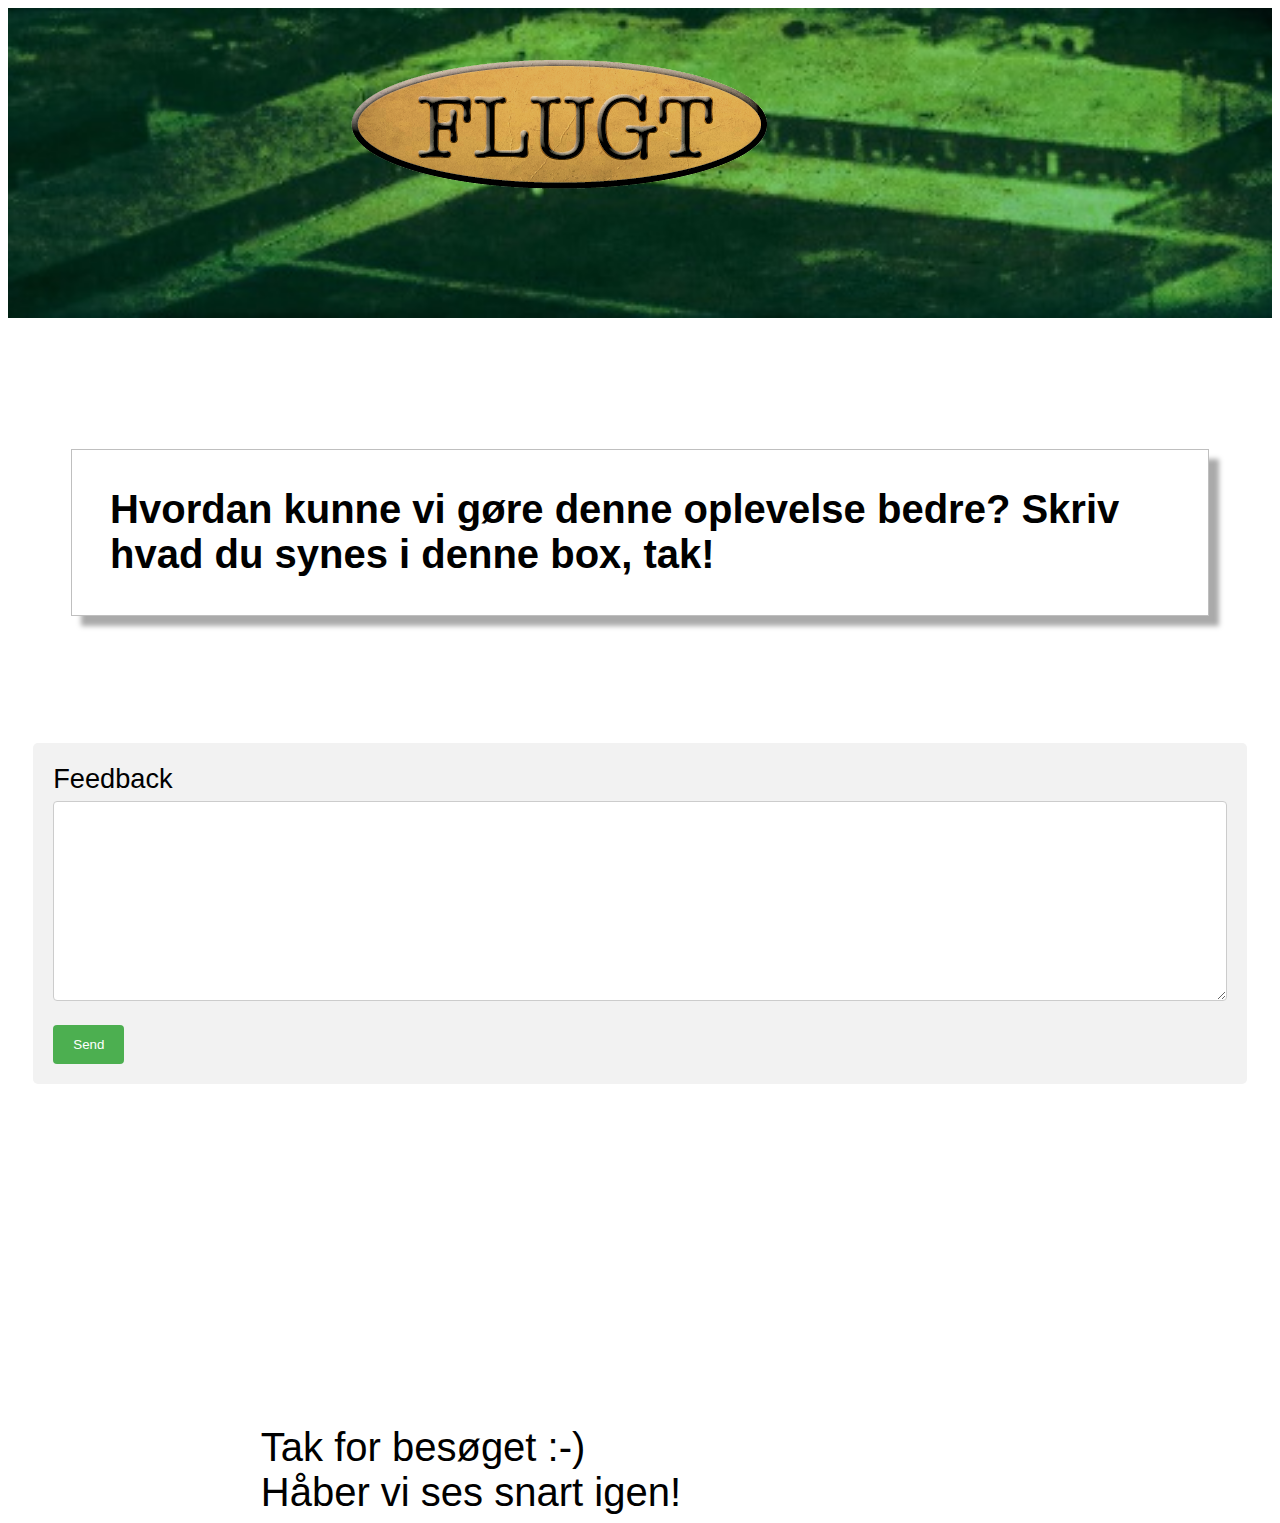
==== feedback.html @ 553e92ca "rettelse på flugt" ====
<!DOCTYPE html>
    <html lang="da">
        <head>
            <link rel="stylesheet" href="css/index.css"> 
            <title> Flugt - Oplev lejren der var
            </title>
            <script src="javascript/flugt.js">
            </script>
        </head>
        <body>
        

    <img class="logo" src="billeder/flugt%20rapport%20logo.png" alt="logo">

    <img class="baggrund" src="billeder/gren.jpg" alt="baggrund">
    
    
    <div>
        
        
        
    </div>

  <div>
   <h2 class="feedbacktekst">
       Hvordan kunne vi gøre denne oplevelse bedre? Skriv hvad du synes i denne box, tak! 
    
   </h2>
   
   </div>
    
       
<div class="container">
  <form action="action_page.php">



    <label for="subject">Feedback</label>
    <textarea id="subject" name="subject" style="height:200px"></textarea>

    <input type="submit" value="Send">

  </form>
</div>  
       
             <div class="feedbacktekst2"> Tak for besøget :-)
            <br>
             Håber vi ses snart igen! 
             </div>      
        </body>
        
</html>
---- css/index.css ----
body{
    background-color: #ffffff;
    font-family: 'helvetica';
    color: #8B4513; 

}


/* Startside med sprog*/
.velkommen {
    text-decoration: underline;
    padding-left: 10%;
    text-size-adjust: 350%;
}

.sprog {
    text-decoration: underline;
    margin:
    padding-left: 20%;
    padding-top: 30%;
    text-size-adjust: 250%;

}


/*Login-side*/

/* Spilleside*/

.question{
    font-weight: 600;
}

.answers {
    margin-bottom: 20px;
}

.answers label{
    display: block;
}

.subtmit{
    font-size: 20px;
    background-color: #279;
    color: #fff;
    border: 0px;
    border-radius: 20px;
    cursor: pointer;
    margin-bottom: 20px;
}

.submit:hover{
    background-color: #38a;
}



/* Feedback*/


.logo {
    margin-left: 24%;
    position: absolute;
  
}

.baggrund {
    height: 50%;
    width: 100%;

}


.feedbacktekst {
 font-size: 250%;
    box-shadow: 3px 3px 5px 5px;
      padding: 10px 10px 20px 10px;
  border: 1px solid #BFBFBF;
  background-color: white;
  box-shadow: 10px 10px 5px #aaaaaa;
    color: #000000; 
    margin-left: 5%;
    margin-right: 5%;
    padding: 3%;
    margin-top: 10%;
       
}

.feedbacktekst2 {
    margin-top: 27%;
    color:#000000;
    font-size: 250%;
    margin-left: 20%;
}

 /* contact feedbackform */

input[type=text], select, textarea {
  width: 100%; /* Full width */
  padding: 12px; /* Some padding */ 
  border: 1px solid #ccc; /* Gray border */
  border-radius: 4px; /* Rounded borders */
  box-sizing: border-box; /* Make sure that padding and width stays in place */
  margin-top: 6px; /* Add a top margin */
  margin-bottom: 16px; /* Bottom margin */
  resize: vertical 
}

/* Style the submit button with a specific background color etc */
input[type=submit] {
  background-color: #4CAF50;
  color: white;
  padding: 12px 20px;
  border: none;
  border-radius: 4px;
  cursor: pointer;
}

/* When moving the mouse over the submit button, add a darker green color */
input[type=submit]:hover {
  background-color: #45a049;
}

/* Add a background color and some padding around the form */
.container {
  border-radius: 5px;
  background-color: #f2f2f2;
  padding: 20px;
  color: #000000;
  margin-left: 2%;
  margin-right: 2%;
  margin-top: 10%;
  font-size: 170%;
}
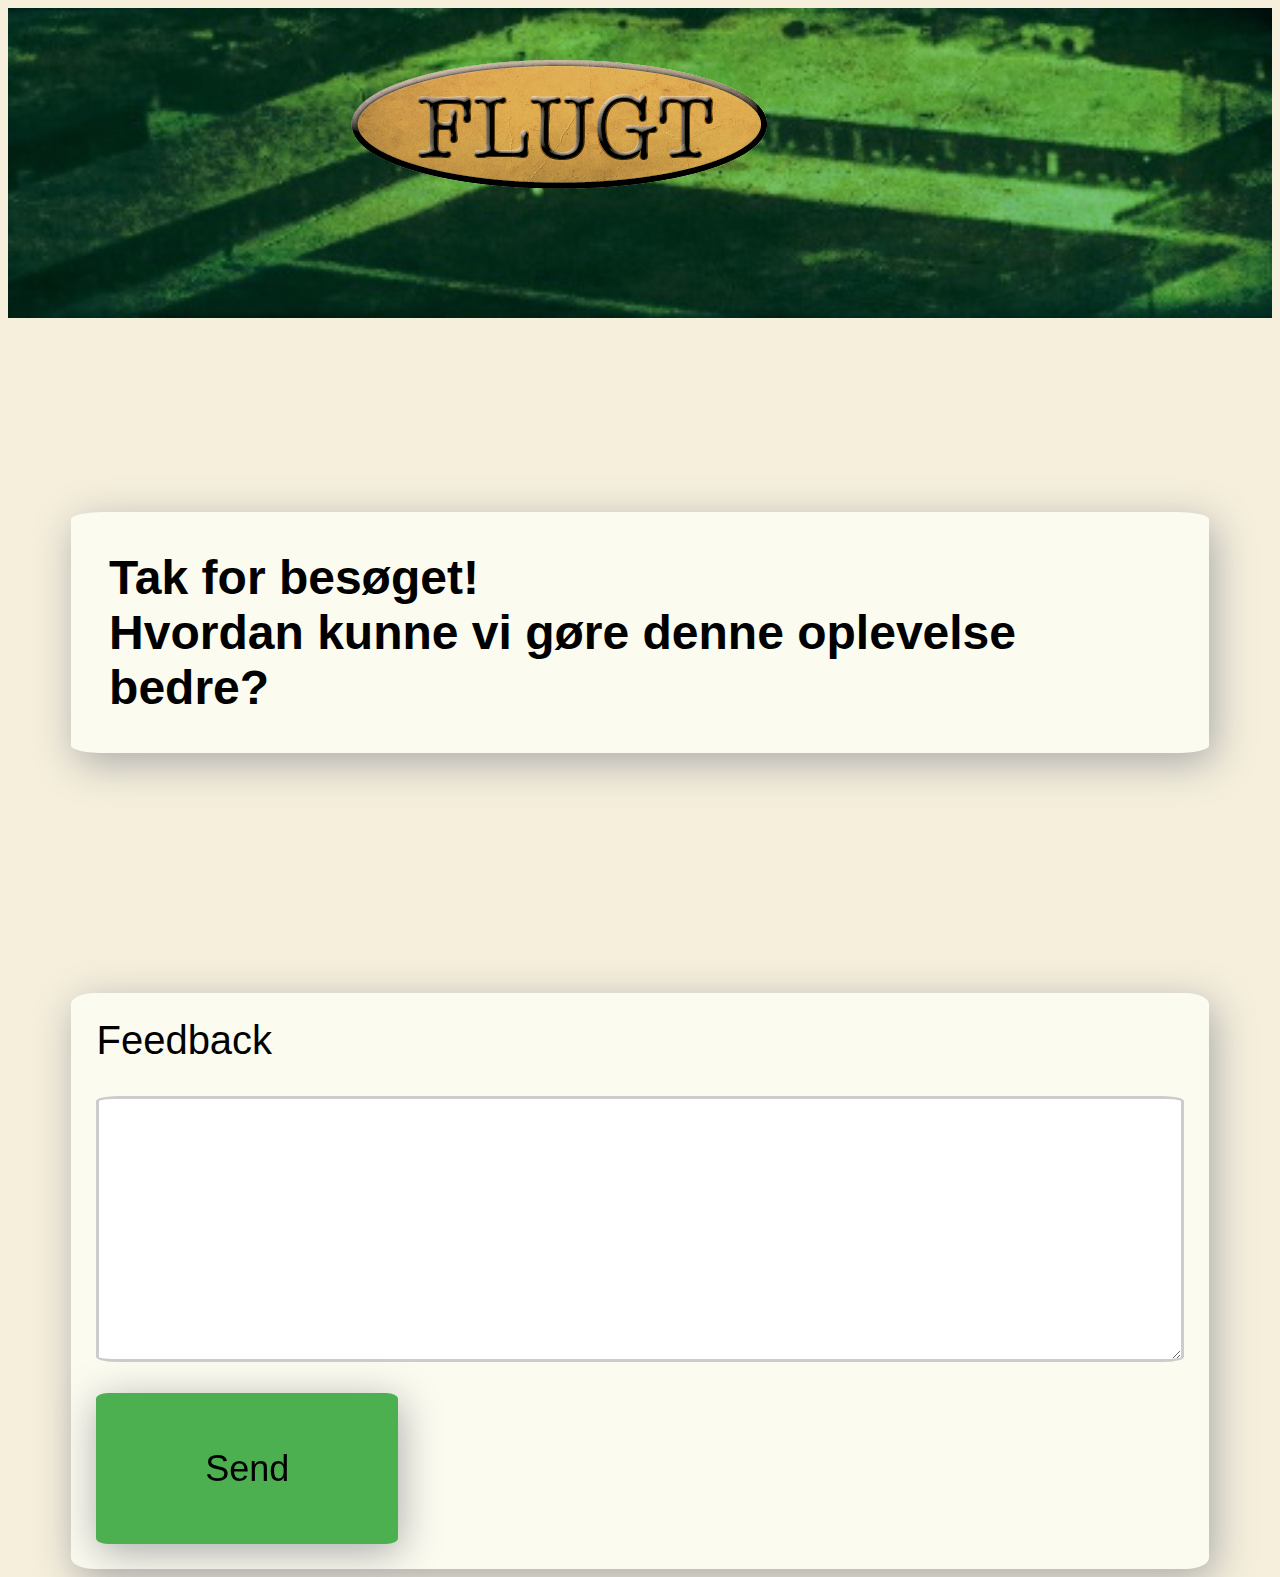
==== commit 2483bab8: "feedback rettelser og main farve beige farve" ====
--- a/feedback.html
+++ b/feedback.html
@@ -23,7 +23,8 @@
 
   <div>
    <h2 class="feedbacktekst">
-       Hvordan kunne vi gøre denne oplevelse bedre? Skriv hvad du synes i denne box, tak! 
+       Tak for besøget!  
+       <br> Hvordan kunne vi gøre denne oplevelse bedre? 
     
    </h2>
    
@@ -43,10 +44,9 @@
   </form>
 </div>  
        
-             <div class="feedbacktekst2"> Tak for besøget :-)
-            <br>
-             Håber vi ses snart igen! 
-             </div>      
+            
+             
+                   
         </body>
         
 </html>--- a/css/index.css
+++ b/css/index.css
@@ -1,7 +1,7 @@
-body{
-    background-color: #ffffff;
+body {
+    background-color: #f5efdc;
     font-family: 'helvetica';
-    color: #8B4513; 
+    color: #8B4513;
 
 }
 
@@ -16,7 +16,7 @@
 .sprog {
     text-decoration: underline;
     margin:
-    padding-left: 20%;
+        padding-left: 20%;
     padding-top: 30%;
     text-size-adjust: 250%;
 
@@ -27,7 +27,7 @@
 
 /* Spilleside*/
 
-.question{
+.question {
     font-weight: 600;
 }
 
@@ -35,11 +35,11 @@
     margin-bottom: 20px;
 }
 
-.answers label{
+.answers label {
     display: block;
 }
 
-.subtmit{
+.subtmit {
     font-size: 20px;
     background-color: #279;
     color: #fff;
@@ -49,92 +49,92 @@
     margin-bottom: 20px;
 }
 
-.submit:hover{
+.submit:hover {
     background-color: #38a;
 }
 
 
 
-/* Feedback*/
+/* Feedback */
 
 
 .logo {
     margin-left: 24%;
     position: absolute;
-  
+
+
 }
 
 .baggrund {
     height: 50%;
     width: 100%;
+    
+}
+
+
+.feedbacktekst {
+    font-size: 300%;
+    box-shadow: 3% 3% 5% 5%;
+    padding: 10% 10% 20% 10%;
+    border: 1px solid #BFBFBF;
+    background-color: #fbfbf0;
+    box-shadow: 5px 10px 40px #aaaaaa;
+    color: #000000;
+    margin-left: 5%;
+    margin-right: 5%;
+    padding: 3%;
+    margin-top: 15%;
+    border-radius: 3%;
+    border: none;
 
 }
 
 
-.feedbacktekst {
- font-size: 250%;
-    box-shadow: 3px 3px 5px 5px;
-      padding: 10px 10px 20px 10px;
-  border: 1px solid #BFBFBF;
-  background-color: white;
-  box-shadow: 10px 10px 5px #aaaaaa;
-    color: #000000; 
-    margin-left: 5%;
-    margin-right: 5%;
-    padding: 3%;
-    margin-top: 10%;
-       
+/* feedbackform */
+
+input[type=text],
+select,
+textarea {
+    width: 100%;
+    padding: 12%;
+    border: solid #ccc;
+    border-radius: 2%;
+    box-sizing: border-box;
+    margin-top: 3%;
+    margin-bottom: 2%;
+    resize: vertical
 }
 
-.feedbacktekst2 {
-    margin-top: 27%;
-    color:#000000;
-    font-size: 250%;
-    margin-left: 20%;
+/* send */
+
+input[type=submit] {
+    background-color: #4CAF50;
+    color: #000000;
+    padding: 5% 10%;
+    border: none;
+    border-radius: 4%;
+    cursor: pointer;
+    font-size: 90%;
+     box-shadow: 2px 8px 40px #aaaaaa;  
+
 }
 
- /* contact feedbackform */
+/* trykker på knappen send */
 
-input[type=text], select, textarea {
-  width: 100%; /* Full width */
-  padding: 12px; /* Some padding */ 
-  border: 1px solid #ccc; /* Gray border */
-  border-radius: 4px; /* Rounded borders */
-  box-sizing: border-box; /* Make sure that padding and width stays in place */
-  margin-top: 6px; /* Add a top margin */
-  margin-bottom: 16px; /* Bottom margin */
-  resize: vertical 
+input[type=submit]:hover {
+    background-color: #4CAF58;
 }
-
-/* Style the submit button with a specific background color etc */
-input[type=submit] {
-  background-color: #4CAF50;
-  color: white;
-  padding: 12px 20px;
-  border: none;
-  border-radius: 4px;
-  cursor: pointer;
-}
-
-/* When moving the mouse over the submit button, add a darker green color */
-input[type=submit]:hover {
-  background-color: #45a049;
-}
-
-/* Add a background color and some padding around the form */
-.container {
-  border-radius: 5px;
-  background-color: #f2f2f2;
-  padding: 20px;
-  color: #000000;
-  margin-left: 2%;
-  margin-right: 2%;
-  margin-top: 10%;
-  font-size: 170%;
-} 
-
-    
-     
 
 
 
+.container {
+    border-radius: 2%;
+    padding: 2%;
+    color: #000000;
+    margin-left: 5%;
+    margin-right: 5%;
+    margin-top: 19%;
+    font-size: 250%;
+    box-shadow: 5px 10px 40px #aaaaaa;
+    background-color: #fbfbf0;
+}
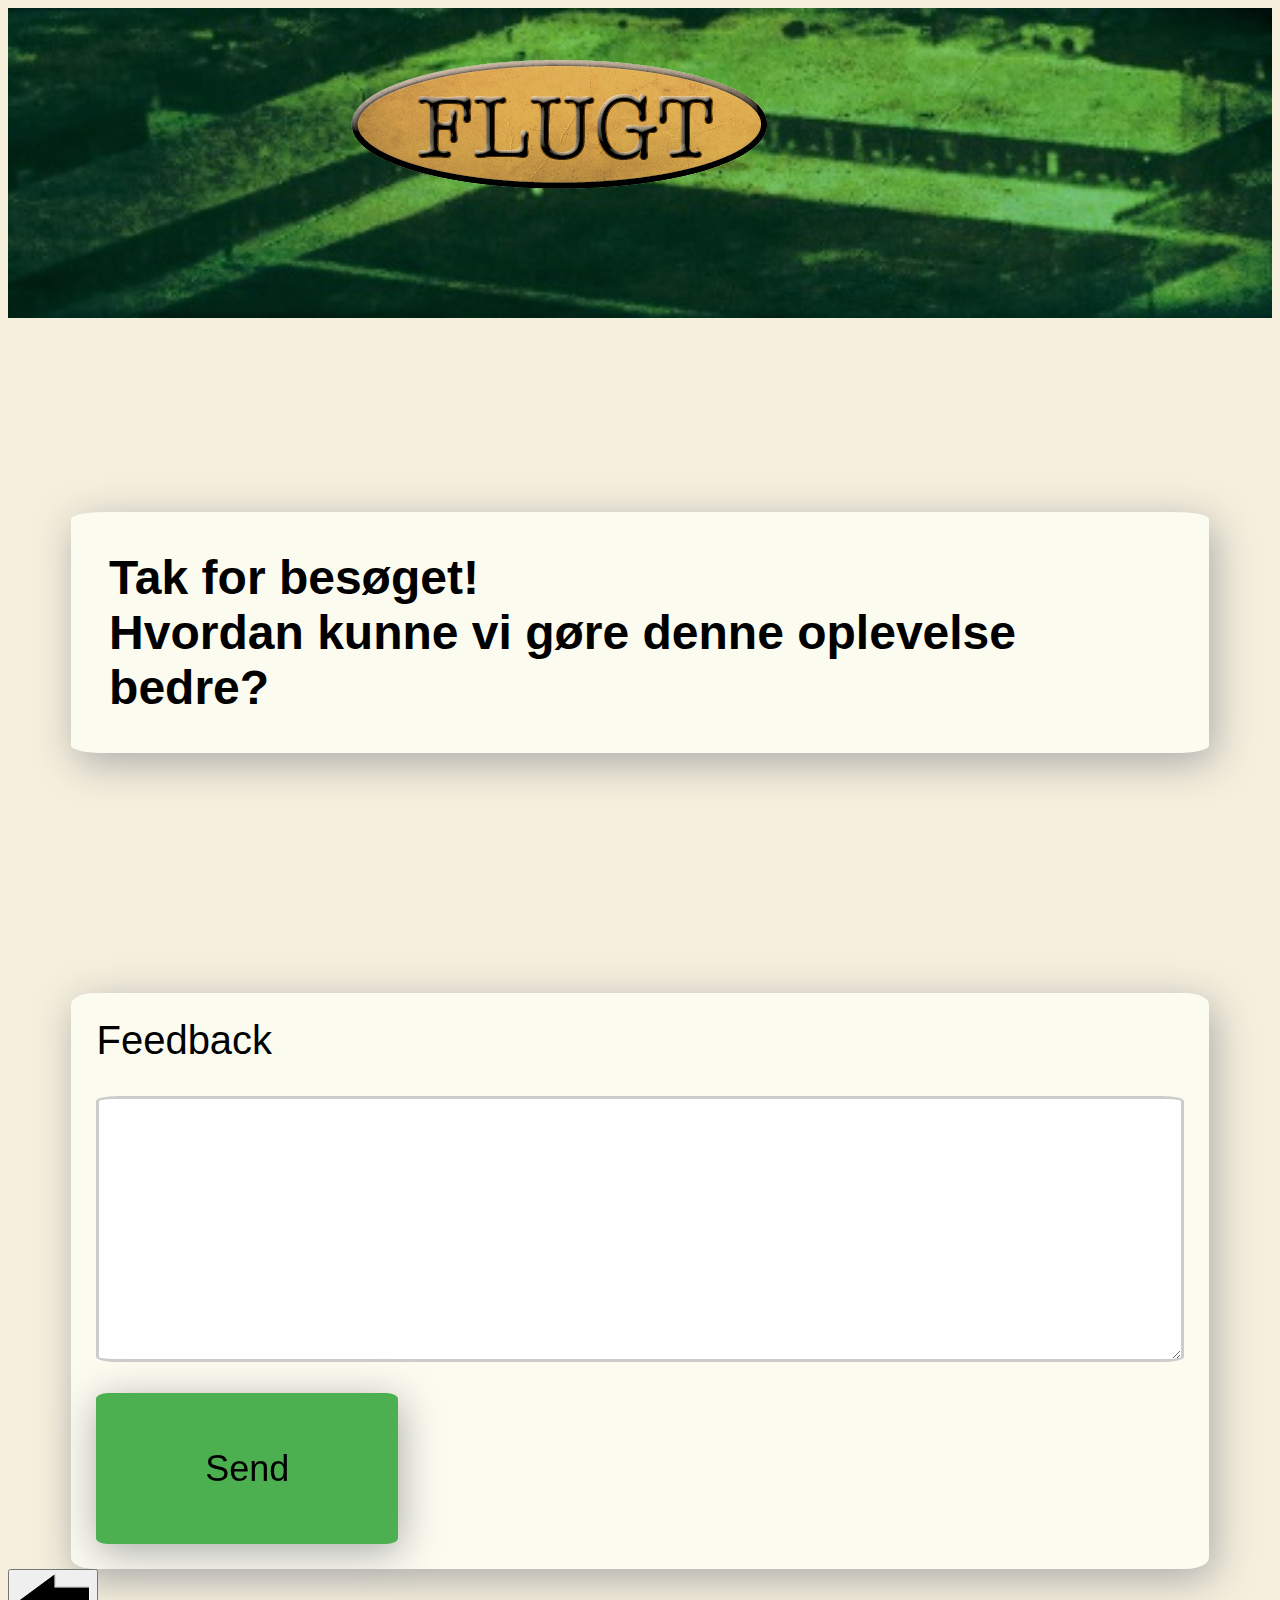
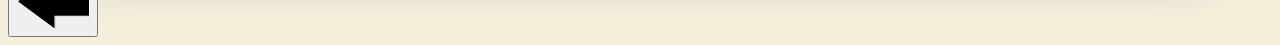
==== commit 6e8e797b: "tilbageknap feedback" ====
--- a/feedback.html
+++ b/feedback.html
@@ -1,7 +1,7 @@
 <!DOCTYPE html>
     <html lang="da">
         <head>
-            <link rel="stylesheet" href="css/index.css"> 
+            <link rel="stylesheet" href="css/feedback.css"> 
             <title> Flugt - Oplev lejren der var
             </title>
             <script src="javascript/flugt.js">
@@ -44,8 +44,11 @@
   </form>
 </div>  
        
-            
-             
+<button type="button" onclick="tilbage()" class="tilbageknapfeedback">
+    <img src="billeder/Tilbagepil-sort.png" alt="tilbageknap">
+    
+</button>
+                 
                    
         </body>
         
--- a/css/feedback.css
+++ b/css/feedback.css
@@ -0,0 +1,95 @@
+body {
+    background-color: #f5efdc;
+    font-family: 'helvetica';
+    color: #ffffff;
+
+}
+
+/* Feedback */
+
+
+.logo {
+    margin-left: 24%;
+    position: absolute;
+
+
+}
+
+.baggrund {
+    height: 50%;
+    width: 100%;
+    
+}
+
+
+.feedbacktekst {
+
+    font-size: 300%;
+    box-shadow: 3% 3% 5% 5%;
+    padding: 10% 10% 20% 10%;
+    border: 1px solid #BFBFBF;
+    background-color: #fbfbf0;
+    box-shadow: 5px 10px 40px #aaaaaa;
+    color: #000000;
+    margin-left: 5%;
+    margin-right: 5%;
+    padding: 3%;
+    margin-top: 15%;
+    border-radius: 3%;
+    border: none;
+
+}
+
+
+/* feedbackform */
+
+input[type=text],
+select,
+textarea {
+    width: 100%;
+    padding: 12%;
+    border: solid #ccc;
+    border-radius: 2%;
+    box-sizing: border-box;
+    margin-top: 3%;
+    margin-bottom: 2%;
+    resize: vertical
+}
+
+/* send */
+
+input[type=submit] {
+    background-color: #4CAF50;
+    color: #000000;
+    padding: 5% 10%;
+    border: none;
+    border-radius: 4%;
+    cursor: pointer;
+    font-size: 90%;
+     box-shadow: 2px 8px 40px #aaaaaa;  
+
+}
+
+/* trykker på knappen send */
+
+input[type=submit]:hover {
+    background-color: #4CAF58;
+}
+
+
+
+.container {
+    border-radius: 2%;
+    padding: 2%;
+    color: #000000;
+    margin-left: 5%;
+    margin-right: 5%;
+    margin-top: 19%;
+    font-size: 250%;
+    box-shadow: 5px 10px 40px #aaaaaa;
+    background-color: #fbfbf0;
+}
+
+.tilbageknapfeedback {
+    
+}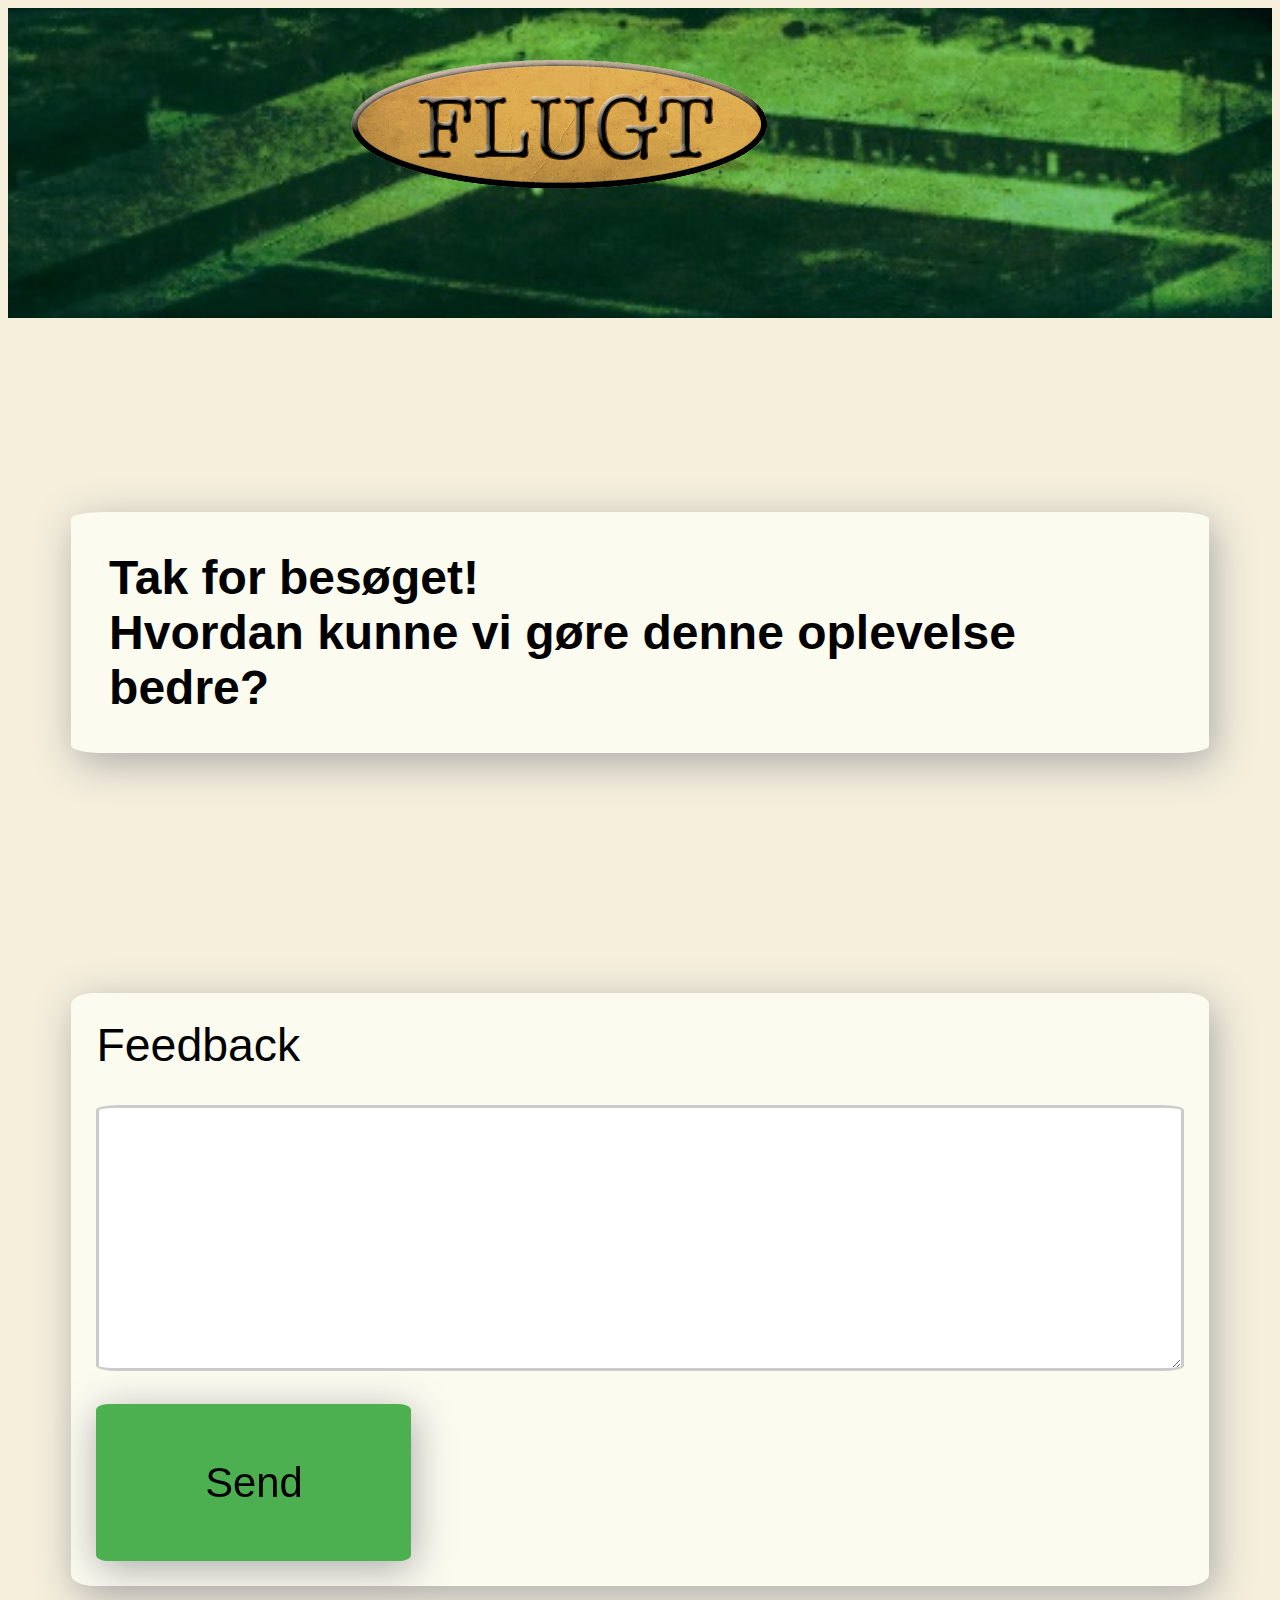
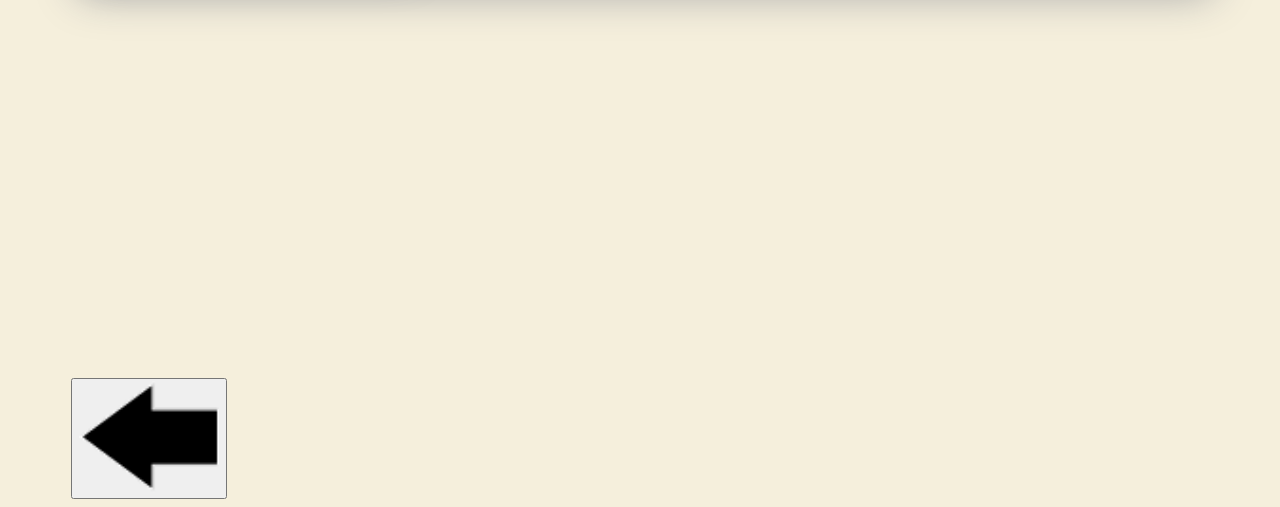
==== commit 29272ba3: "feedback tilbageknap" ====
--- a/feedback.html
+++ b/feedback.html
@@ -44,7 +44,7 @@
   </form>
 </div>  
        
-<button type="button" onclick="tilbage()" class="tilbageknapfeedback">
+<button type="button" onclick="tilbage" class="tilbageknapfeedback">
     <img src="billeder/Tilbagepil-sort.png" alt="tilbageknap">
     
 </button>
--- a/css/feedback.css
+++ b/css/feedback.css
@@ -85,11 +85,17 @@
     margin-left: 5%;
     margin-right: 5%;
     margin-top: 19%;
-    font-size: 250%;
+    font-size: 290%;
     box-shadow: 5px 10px 40px #aaaaaa;
     background-color: #fbfbf0;
+    
 }
 
+
+
 .tilbageknapfeedback {
+    margin-top: 31%;
+    margin-left: 5%;
+    
     
 }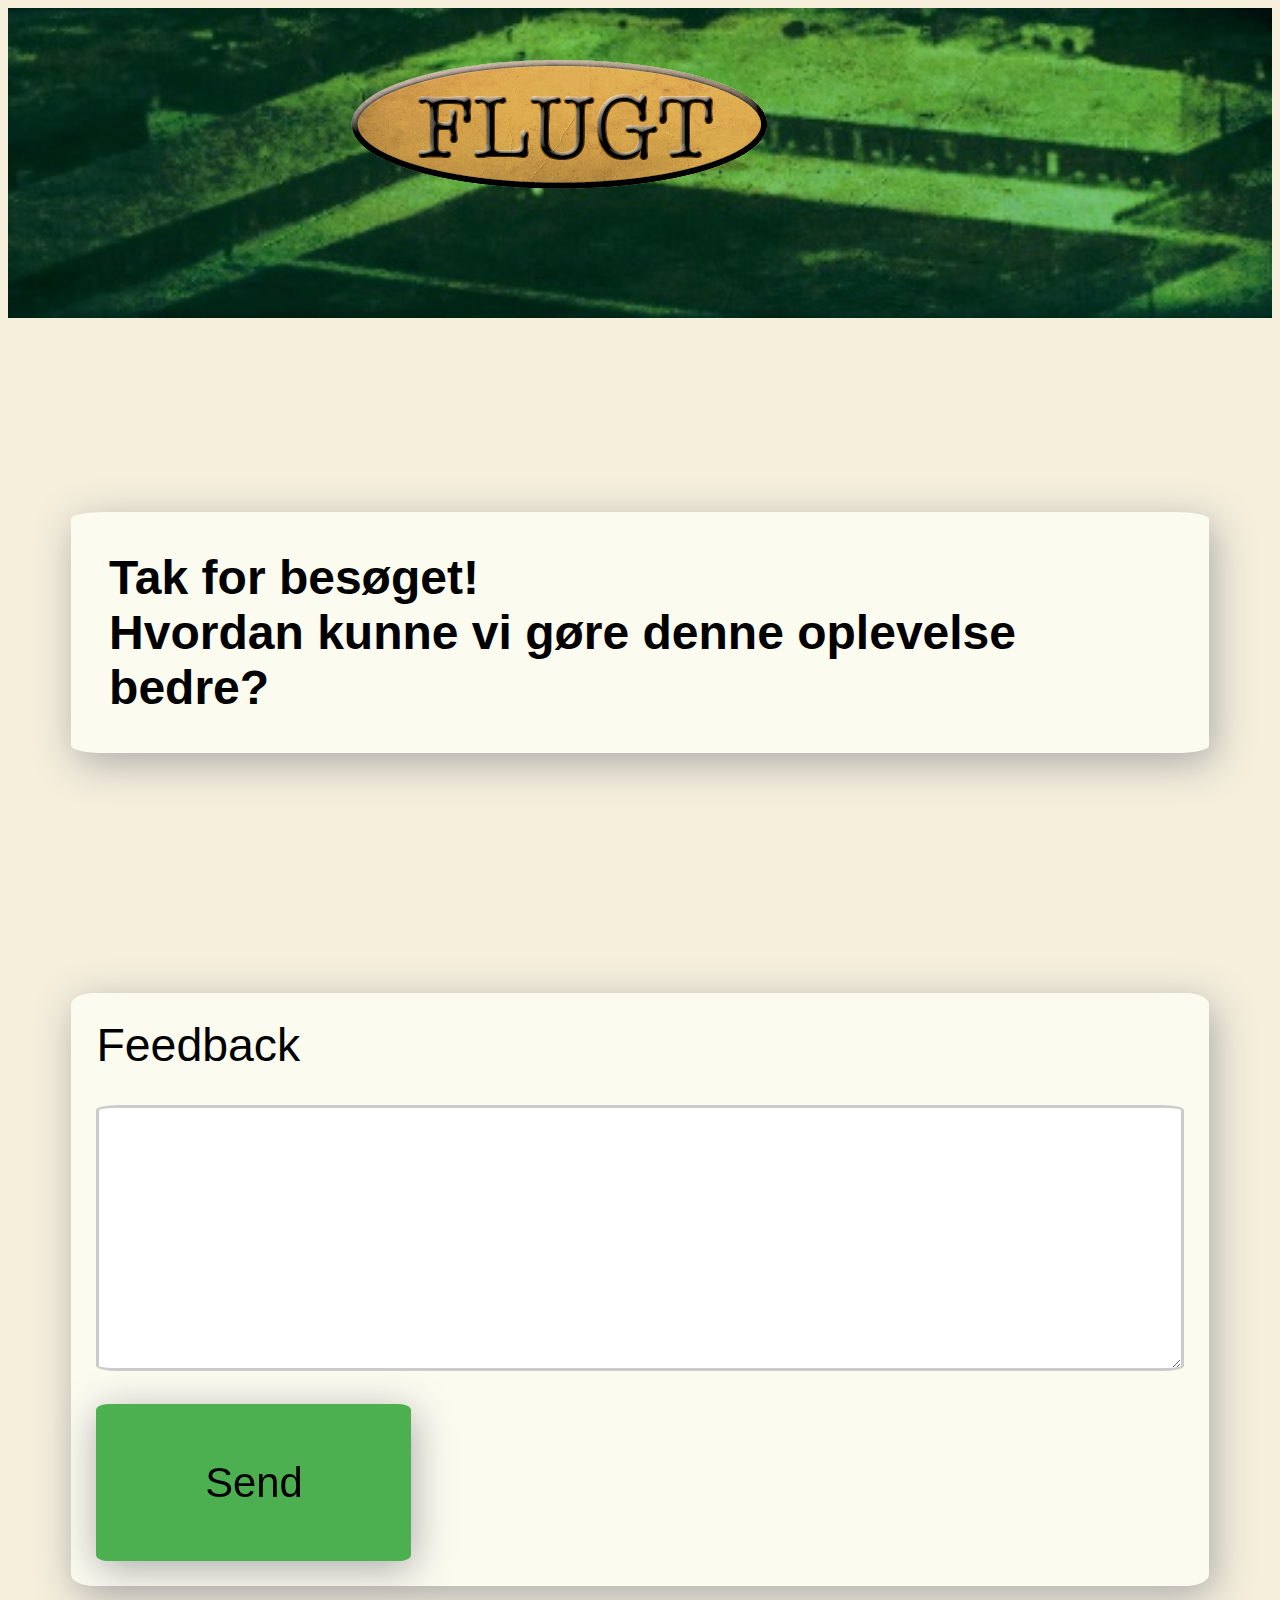
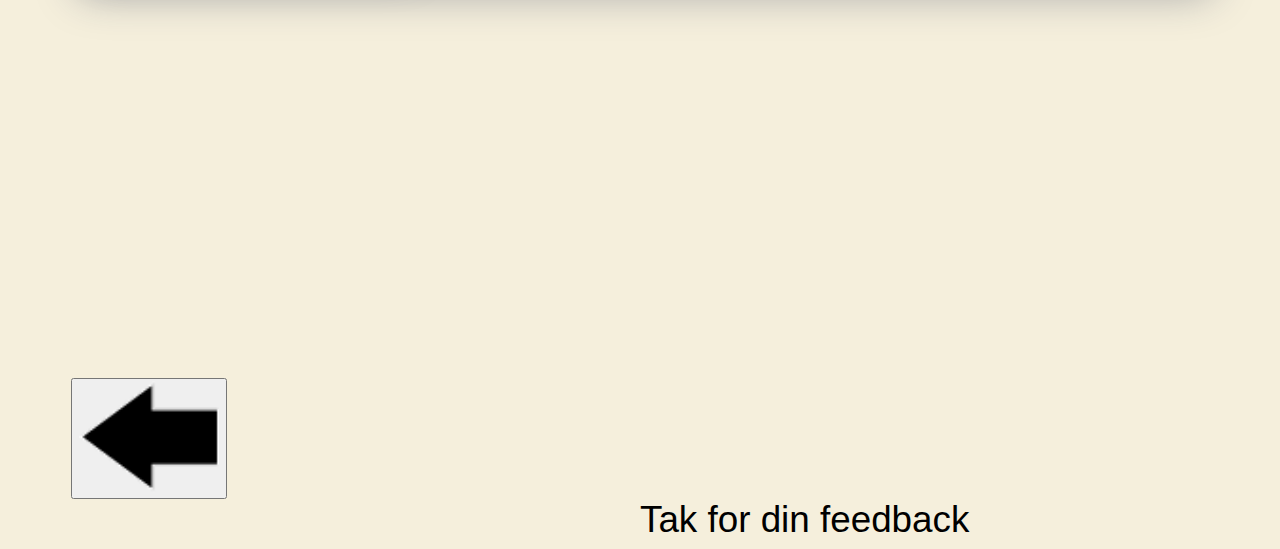
==== commit 54bace4f: "tak for feedback" ====
--- a/feedback.html
+++ b/feedback.html
@@ -32,24 +32,26 @@
     
        
 <div class="container">
-  <form action="action_page.php">
+
 
 
 
     <label for="subject">Feedback</label>
     <textarea id="subject" name="subject" style="height:200px"></textarea>
 
-    <input type="submit" value="Send">
+    <input type="submit" value="Send" onclick="tak()">
 
-  </form>
+  
 </div>  
        
 <button type="button" onclick="tilbage" class="tilbageknapfeedback">
     <img src="billeder/Tilbagepil-sort.png" alt="tilbageknap">
     
 </button>
-                 
-                   
+           
+           <div class="popup"> Tak for din feedback</div>
+                
+           
         </body>
         
 </html>--- a/css/feedback.css
+++ b/css/feedback.css
@@ -92,10 +92,19 @@
 }
 
 
-
 .tilbageknapfeedback {
     margin-top: 31%;
     margin-left: 5%;
     
+}
+
+.popup { 
+    font-size: 230%;
+    margin-left: 50%;
+    color: #000000;
+    visibility: hiddenf;
     
-}+    
+}
+
+ 
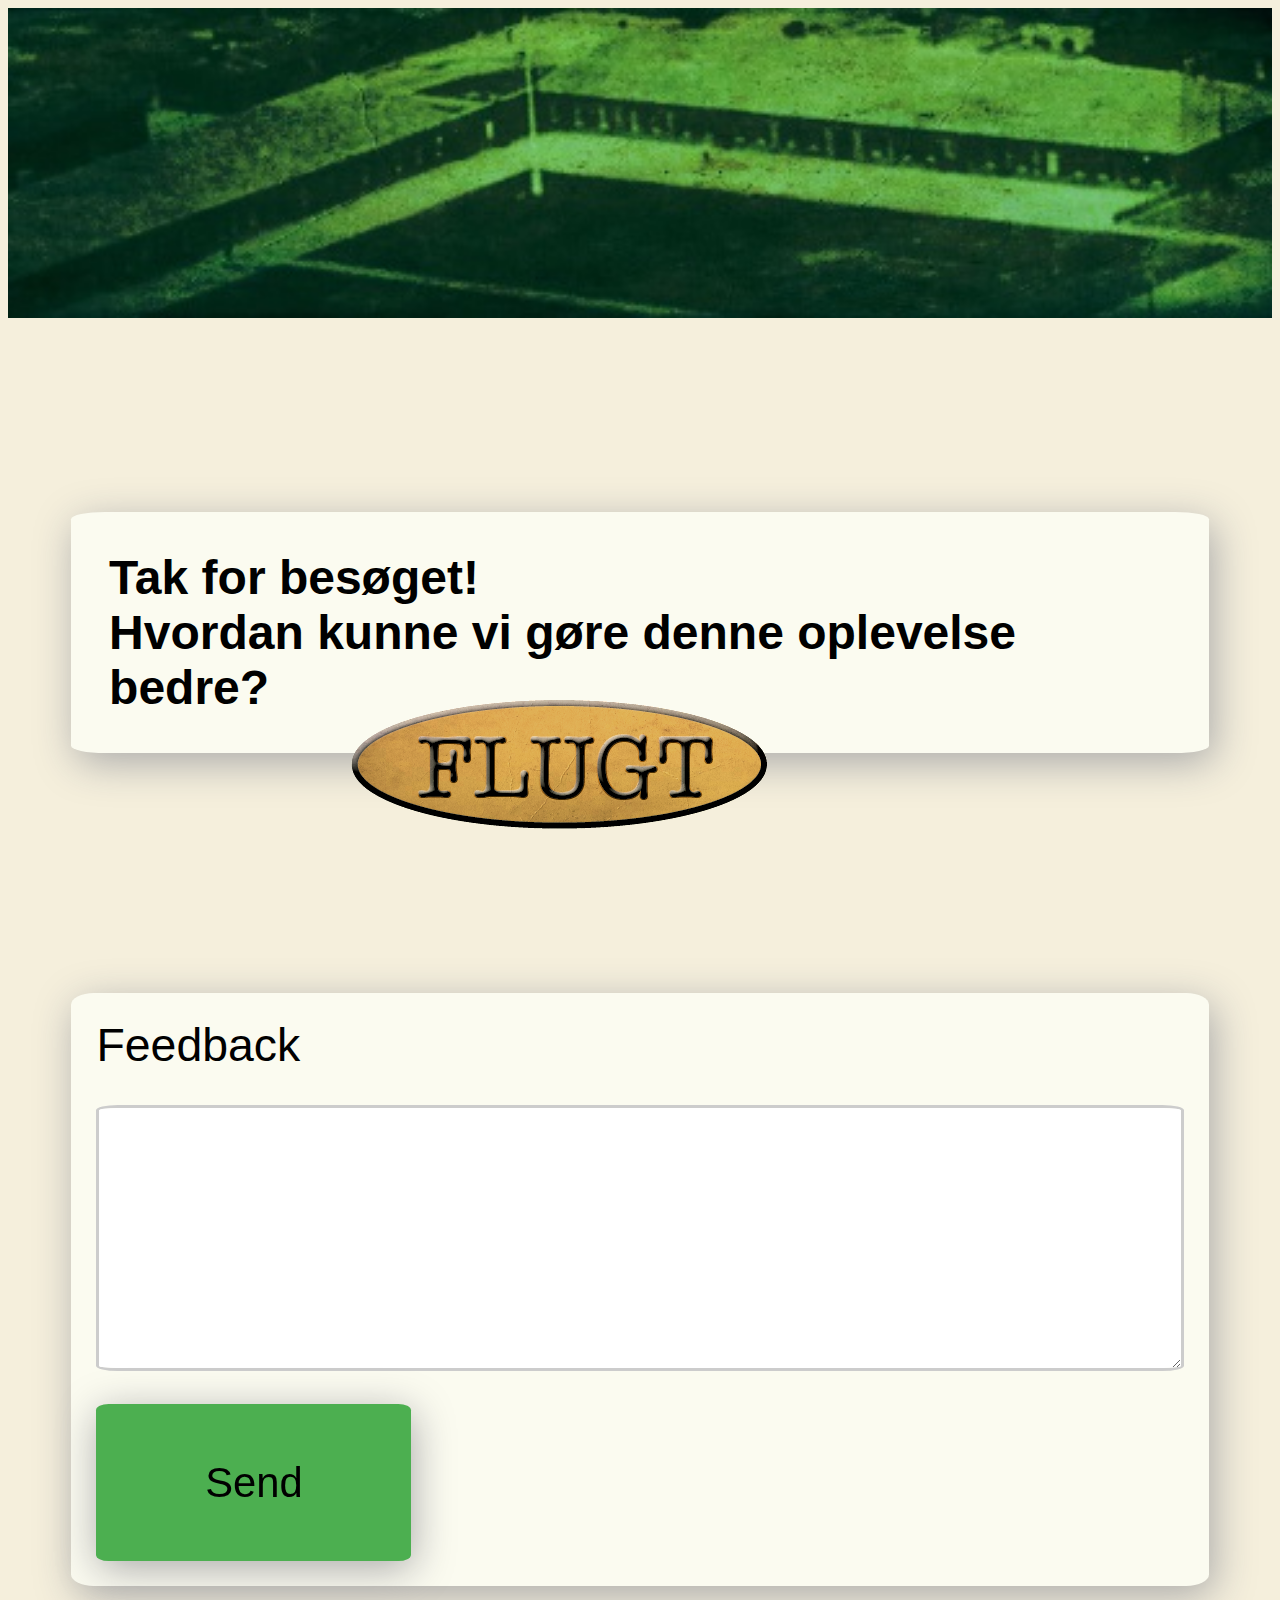
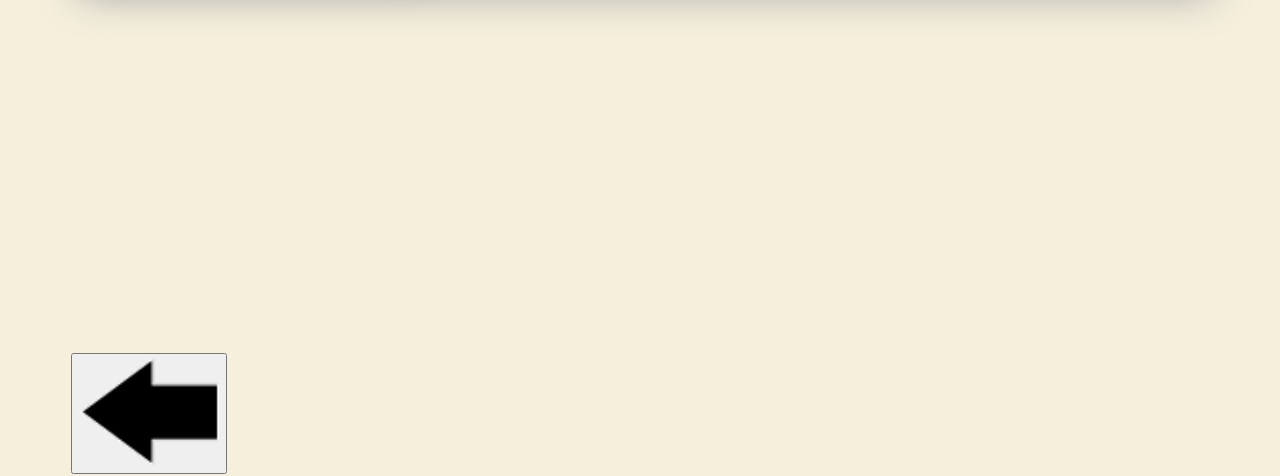
==== commit 61a27149: "sort tekst css" ====
--- a/feedback.html
+++ b/feedback.html
@@ -1,57 +1,51 @@
 <!DOCTYPE html>
     <html lang="da">
         <head>
-            <link rel="stylesheet" href="css/feedback.css"> 
-            <title> Flugt - Oplev lejren der var
-            </title>
-            <script src="javascript/flugt.js">
-            </script>
-        </head>
-        <body>
-        
+    <link rel="stylesheet" href="css/feedback.css">
+    <title> Flugt - Oplev lejren der var
+    </title>
+    <script src="javascript/flugt.js">
+    </script>
+</head>
+
+<body>
+
 
     <img class="logo" src="billeder/flugt%20rapport%20logo.png" alt="logo">
 
     <img class="baggrund" src="billeder/gren.jpg" alt="baggrund">
-    
-    
+
+
+
     <div>
-        
-        
-        
+        <h2 class="feedbacktekst">
+            Tak for besøget!
+            <br> Hvordan kunne vi gøre denne oplevelse bedre?
+
+        </h2>
+
     </div>
 
-  <div>
-   <h2 class="feedbacktekst">
-       Tak for besøget!  
-       <br> Hvordan kunne vi gøre denne oplevelse bedre? 
-    
-   </h2>
-   
-   </div>
-    
-       
-<div class="container">
+
+    <div class="container">
 
 
 
 
-    <label for="subject">Feedback</label>
-    <textarea id="subject" name="subject" style="height:200px"></textarea>
+        <label for="subject">Feedback</label>
+        <textarea id="subject" name="subject" style="height:200px"></textarea>
 
-    <input type="submit" value="Send" onclick="tak()">
+        <input type="submit" value="Send" onclick="tak()">
 
-  
-</div>  
-       
-<button type="button" onclick="tilbage" class="tilbageknapfeedback">
-    <img src="billeder/Tilbagepil-sort.png" alt="tilbageknap">
-    
-</button>
-           
-           <div class="popup"> Tak for din feedback</div>
-                
-           
-        </body>
-        
-</html>+
+    </div>
+
+    <button type="button" onclick="tilbage" class="tilbageknapfeedback">
+        <img src="billeder/Tilbagepil-sort.png" alt="tilbageknap">
+
+    </button>
+
+    <div class="popup"> Tak for din feedback!</div>
+
+
+</body></html>--- a/css/feedback.css
+++ b/css/feedback.css
@@ -1,7 +1,7 @@
 body {
     background-color: #f5efdc;
     font-family: 'helvetica';
-    color: #ffffff;
+    color: #000000;
 
 }
 
@@ -10,7 +10,10 @@
 
 .logo {
     margin-left: 24%;
+    margin-top: 50%;
     position: absolute;
+    
+   
 
 
 }
@@ -18,7 +21,7 @@
 .baggrund {
     height: 50%;
     width: 100%;
-    
+
 }
 
 
@@ -66,7 +69,7 @@
     border-radius: 4%;
     cursor: pointer;
     font-size: 90%;
-     box-shadow: 2px 8px 40px #aaaaaa;  
+    box-shadow: 2px 8px 40px #aaaaaa;
 
 }
 
@@ -88,23 +91,31 @@
     font-size: 290%;
     box-shadow: 5px 10px 40px #aaaaaa;
     background-color: #fbfbf0;
-    
+
 }
 
 
+
+
 .tilbageknapfeedback {
-    margin-top: 31%;
+    margin-top: 29%;
     margin-left: 5%;
     
+
 }
 
-.popup { 
-    font-size: 230%;
-    margin-left: 50%;
+.popup {
+    font-size: 250%;
+    margin-left: 40%;
+    margin-right: 5%;
+    border-radius: 2%;
     color: #000000;
-    visibility: hiddenf;
+    background-color: #fbfbf0;
+    padding: 3%;
+    visibility: hidden;
+    box-shadow: 5px 10px 40px #aaaaaa;
+    margin-top: -10%;
     
-    
+
+
 }
-
- 
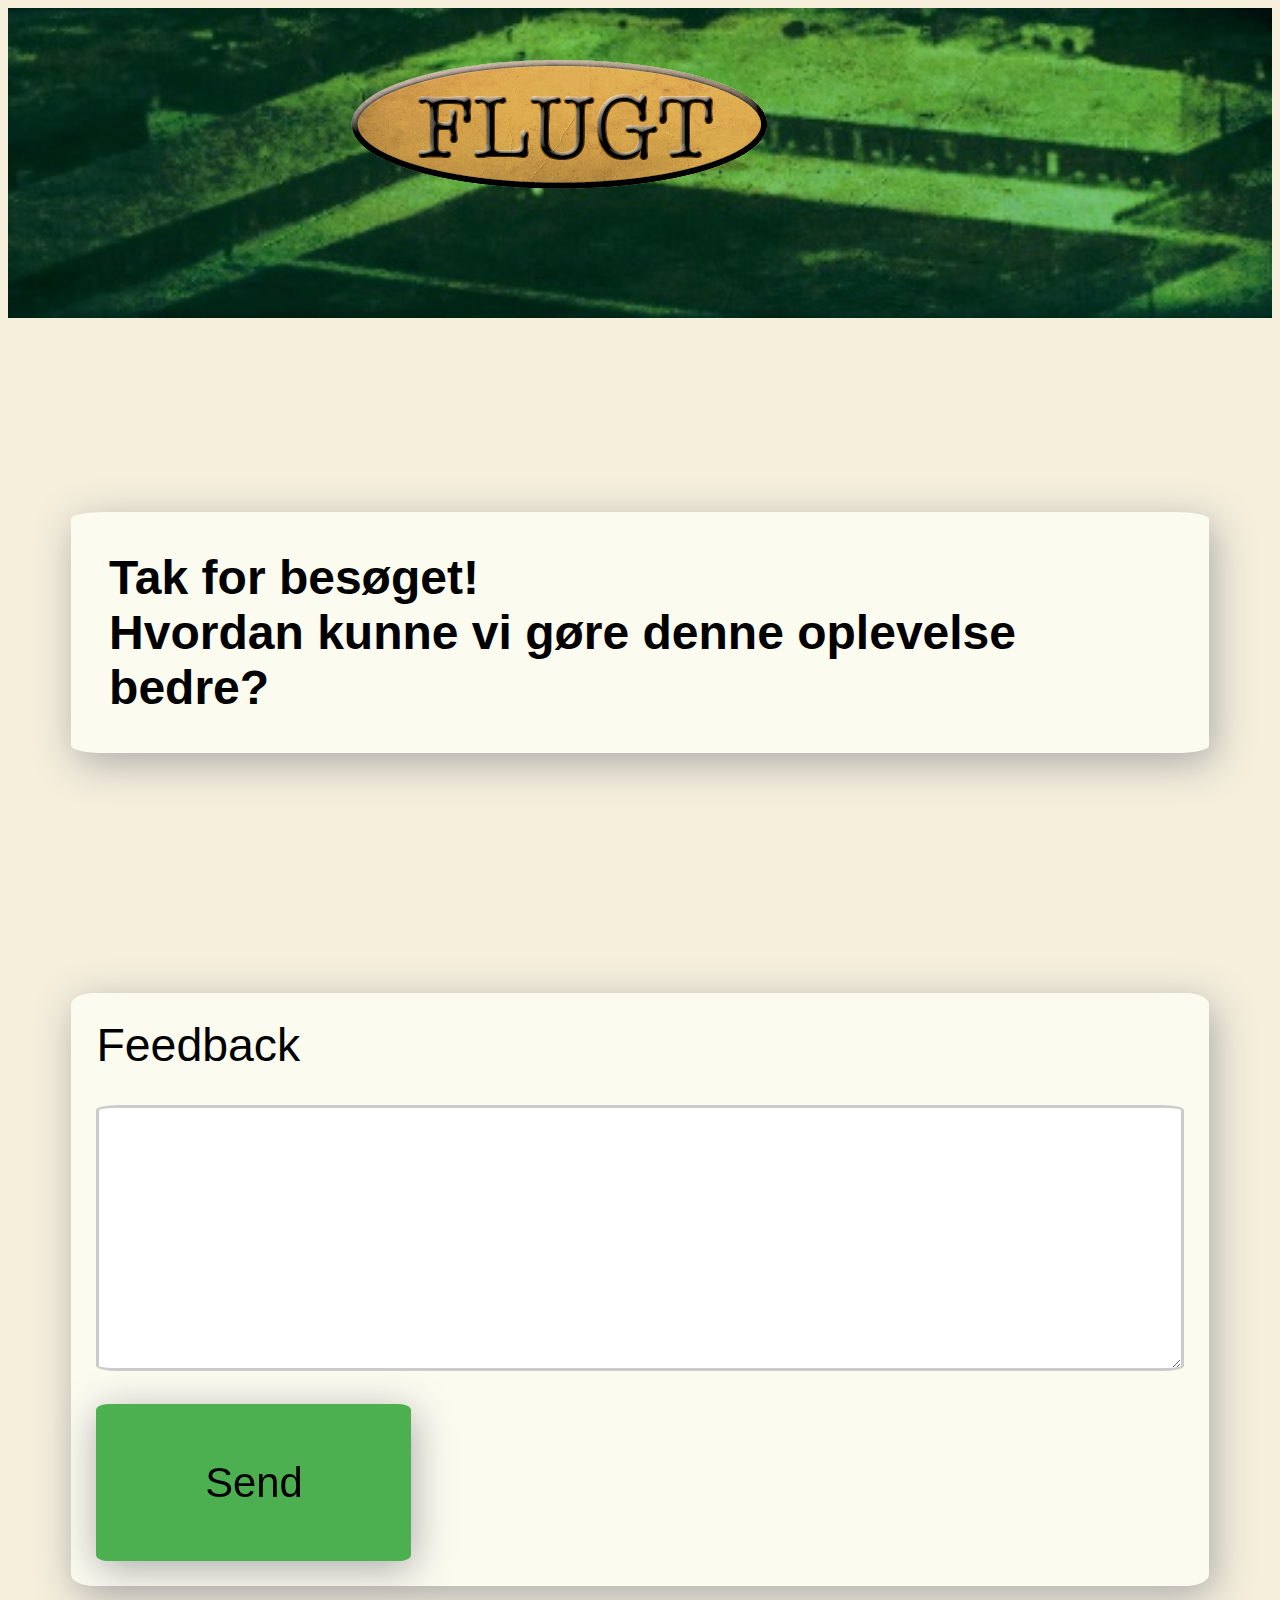
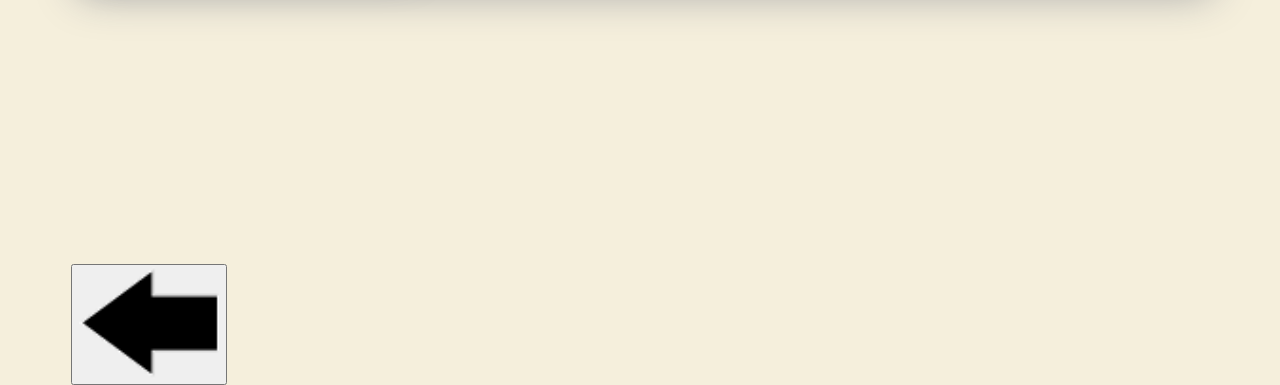
==== commit c3b1f194: "Færdig og en css" ====
--- a/feedback.html
+++ b/feedback.html
@@ -1,7 +1,7 @@
 <!DOCTYPE html>
     <html lang="da">
         <head>
-    <link rel="stylesheet" href="css/feedback.css">
+    <link rel="stylesheet" href="css/index.css">
     <title> Flugt - Oplev lejren der var
     </title>
     <script src="javascript/flugt.js">
@@ -35,12 +35,12 @@
         <label for="subject">Feedback</label>
         <textarea id="subject" name="subject" style="height:200px"></textarea>
 
-        <input type="submit" value="Send" onclick="tak()">
+        <input class="inputfeedback" type="submit" value="Send" onclick="tak()">
 
 
     </div>
 
-    <button type="button" onclick="tilbage" class="tilbageknapfeedback">
+    <button type="button" onclick="tilbage()" class="tilbageknapfeedback">
         <img src="billeder/Tilbagepil-sort.png" alt="tilbageknap">
 
     </button>
--- a/css/index.css
+++ b/css/index.css
@@ -0,0 +1,496 @@
+body {
+    background-color: #f5efdc;
+    font-family: 'helvetica';
+    color: black;
+
+}
+
+
+/* Startside med sprog*/
+.baggrundlogin {
+     height: 50%;
+     width: 100%;
+    
+}
+
+.logologin {
+    position: absolute;
+    width: 50%;
+    margin: 24%;
+    margin-top: -24%;
+}
+
+.velkommen {
+    position: absolute;
+    margin-left: 7%;
+    font-size: 420%;
+    margin-top: 20%;
+}
+
+.sprog {
+    position: absolute;
+    margin-left: 30%;
+    margin-top: 45%;
+    font-size: 350%;
+}
+
+.dansk{
+    width: 20%;
+    margin-left: 10%;
+    margin-top: 70%;
+    box-shadow: 25px 20px #888888;
+}
+
+.danskbutton{
+    width: 20%;
+    
+    margin-top: 70%;
+}
+.engelsk{
+    width: 20%;
+    margin-left: 10%;
+    box-shadow: 25px 20px #888888;
+}
+
+.engelskbutton{
+    width: 20%;
+    
+    margin-top: 70%;
+}
+
+.tysk{
+   width: 20%;
+    margin-left: 10%;
+    box-shadow: 25px 20px #888888;
+}
+
+.tyskbutton{
+    width: 20%;
+    
+    margin-top: 70%;
+}
+
+.introtekst{
+    font-size: 350%;
+    text-align: center;
+    margin: 5%;
+    margin-top: 15%;
+    margin-bottom: 11%;
+}
+
+
+/*Login-side*/
+
+.headlinehistorietur{
+    color: #000000; 
+    margin-left: 25%;
+    font-size: 550%; 
+    margin-top: 5%;
+    margin-bottom: %; 
+    
+}
+
+.indtastkode{
+    margin-left: 12%;  
+    font-size: 420%; 
+} 
+
+
+ .labellogin {
+    font-size: 400%;
+    margin-left: 14%; 
+    margin-bottom: 10%; 
+}
+
+.loginbox{
+    width: 50%; 
+    height: auto; 
+    font-size: 400%; 
+    margin-left: 3%; 
+    margin-bottom: 8%; 
+    background-color: #ffffff;  
+}
+
+.boxaround{
+    background-color: #fbfbf0;
+    margin:5%; 
+    box-shadow: 2px 8px 40px #aaaaaa;
+}
+
+.komigangknap{
+    width: 50%;
+    height: auto;
+    font-size: 300%; 
+    margin-left: 25%; 
+    margin-bottom: 10%; 
+}
+
+.billettekst{
+    font-size: 350%; 
+    text-align: center;
+    margin: 5%;
+    margin-top: 10%; 
+    margin-bottom: 11%; 
+    
+}
+
+.tilbageknaplogin {
+    margin-left: 5%;
+    
+}
+
+/* Spilleside*/
+
+.logoquiz{
+    position: absolute;
+    width: 50%;
+    margin: 0 23.5%;
+}
+
+.baggrundquiz{
+    margin-bottom: 10%;
+    width: 100%;
+    
+}
+
+.kort{
+    width: 100%;
+    position: absolute;
+    
+}
+
+
+.knap1{
+    position: absolute;
+    height: 50px;
+    width: 50px;
+    margin-left: 75.5%;
+    margin-top: 10%;
+    cursor: pointer;
+    border-radius: 25px;
+    font-size: 36px;
+    cursor: pointer;
+    
+}
+
+.knap2{
+    position: absolute;
+    height: 50px;
+    width: 50px;
+    margin-left: 62%;
+    margin-top: 13.5%;
+    border-radius: 25px;
+    cursor: pointer;
+    font-size: 36px;
+    cursor: pointer;
+}
+
+
+ 
+.knap3{
+    position: absolute;
+    height: 50px;
+    width: 50px;
+    margin-left: 35.5%;
+    margin-top: 32.5%;
+    border-radius: 25px;
+    cursor: pointer;
+    font-size: 36px;
+    cursor: pointer;
+}
+
+.knap4{
+    position: absolute;
+    height: 50px;
+    width: 50px;
+    margin-left: 19.5%;
+    margin-top: 26.5%;
+    border-radius: 25px;
+    cursor: pointer;
+    font-size: 36px;
+    cursor: pointer;
+}
+
+
+.knap5{
+    position: absolute;
+    height: 50px;
+    width: 50px;
+    margin-left: 3%;
+    margin-top: 18%;
+    border-radius: 25px;
+    cursor: pointer;
+    font-size: 36px;
+    cursor: pointer;
+}
+
+.knap6{
+    position: absolute;
+    height: 50px;
+    width: 50px;
+    margin-top: 31%;
+    border-radius: 25px;
+    cursor: pointer;
+    font-size: 36px;
+    cursor: pointer;
+}
+
+.knap7{
+    position: absolute;
+    height: 50px;
+    width: 50px;
+    margin-left: 23.5%;
+    margin-top: 40.5%;
+    border-radius: 25px;
+    cursor: pointer;
+    font-size: 36px;
+}
+
+.knap8{
+    position: absolute;
+    height: 50px;
+    width: 50px;
+    margin-left: 34%;
+    margin-top: 45%;
+    border-radius: 25px;
+    cursor: pointer;
+    font-size: 36px;
+}
+
+.knap9{
+    position: absolute;
+    height: 50px;
+    width: 50px;
+    margin-left: 47%;
+    margin-top: 54.5%;
+    border-radius: 25px;
+    cursor: pointer;
+    font-size: 36px;
+}
+
+.knap10{
+    position: absolute;
+    height: 50px;
+    width: 50px;
+    margin-left: 63%;
+    margin-top: 52%;
+    border-radius: 25px;
+    cursor: pointer;
+    font-size: 36px;
+}
+
+.knap11{
+    position: absolute;
+    height: 50px;
+    width: 50px;
+    margin-left: 88.5%;
+    margin-top: 10.5%;
+    border-radius: 25px;
+    cursor: pointer;
+    font-size: 36px;
+}
+
+.knap12{
+    position: absolute;
+    height: 50px;
+    width: 50px;
+    margin-left: 90.5%;
+    border-radius: 25px;
+    cursor: pointer;
+    font-size: 36px;
+}
+
+p{
+    font-size: 60px;
+    display: block;
+}
+
+h4{
+    position: absolute;
+    font-size: 350%;
+    margin-top: 70%;
+}
+
+#mc {
+    margin-bottom: 20px;
+    width: 60px;
+    height: 60px;
+    margin-left: 20px;
+    margin-right: 5%;
+    font-size: 44px;
+}
+
+.done{
+    width: 50%;
+    font-size: 60px;
+    margin-left: 25%;
+    margin-top: 30%;
+    border-radius: 25px;
+    box-shadow: 10px 10px 10px grey;
+}
+
+.after_submit{
+    position: absolute;
+    font-size: 70px;
+    margin-left: 5%;
+    margin-top: 5%;
+    visibility: hidden;
+}
+
+.spørgsmål {
+    font-size: 70px;
+    margin-bottom: 15%;
+    margin-top: 10%;
+}
+
+.next {
+    position: absolute;
+    width: 50%;
+    height: 15%;
+    font-size: 400%;
+    margin-left: 25%;
+    border-radius: 25px;
+    box-shadow: 10px 10px 10px grey;
+}
+
+.spørgsmål1{
+    position: absolute;
+    visibility: hidden;
+}
+
+.spørgsmål2{
+    position: absolute;
+    visibility: hidden;
+}
+
+.spørgsmål3{
+    position: absolute;
+    visibility: hidden;
+}
+
+.spørgsmål4{
+    position: absolute;
+    visibility: hidden;
+}
+
+.spørgsmål5{
+    position: absolute;
+    visibility: hidden;
+}
+
+.spørgsmål6{
+    position: absolute;
+    visibility: hidden;
+}
+
+.tilbagepil{
+    margin-top: 125%;
+    margin-left: 5%;
+}
+
+
+/* feedbackform */
+
+.logo {
+    margin-left: 24%;
+    position: absolute;
+}
+
+.baggrund {
+    height: 50%;
+    width: 100%;
+    
+}
+
+
+.feedbacktekst {
+
+    font-size: 300%;
+    box-shadow: 3% 3% 5% 5%;
+    padding: 10% 10% 20% 10%;
+    border: 1px solid #BFBFBF;
+    background-color: #fbfbf0;
+    box-shadow: 5px 10px 40px #aaaaaa;
+    color: #000000;
+    margin-left: 5%;
+    margin-right: 5%;
+    padding: 3%;
+    margin-top: 15%;
+    border-radius: 3%;
+    border: none;
+
+}
+
+
+/* feedbackform */
+
+.inputfeedback[type=text],
+select,
+textarea {
+    width: 100%;
+    padding: 12%;
+    border: solid #ccc;
+    border-radius: 2%;
+    box-sizing: border-box;
+    margin-top: 3%;
+    margin-bottom: 2%;
+    resize: vertical
+}
+
+/* send */
+
+.inputfeedback[type=submit] {
+    background-color: #4CAF50;
+    color: #000000;
+    padding: 5% 10%;
+    border: none;
+    border-radius: 4%;
+    cursor: pointer;
+    font-size: 90%;
+    box-shadow: 2px 8px 40px #aaaaaa;
+
+}
+
+/* trykker på knappen send */
+
+.inputfeedback[type=submit]:hover {
+    background-color: #4CAF58;
+}
+
+
+
+.container {
+    border-radius: 2%;
+    padding: 2%;
+    color: #000000;
+    margin-left: 5%;
+    margin-right: 5%;
+    margin-top: 19%;
+    font-size: 290%;
+    box-shadow: 5px 10px 40px #aaaaaa;
+    background-color: #fbfbf0;
+
+}
+
+
+
+
+.tilbageknapfeedback {
+    margin-top: 22%;
+    margin-left: 5%;  
+
+}
+
+.popup {
+    font-size: 250%;
+    margin-left: 40%;
+    margin-right: 5%;
+    border-radius: 2%;
+    color: #000000;
+    background-color: #fbfbf0;
+    padding: 3%;
+    visibility: hidden;
+    box-shadow: 5px 10px 40px #aaaaaa;
+    margin-top: -11%;
+}
+
